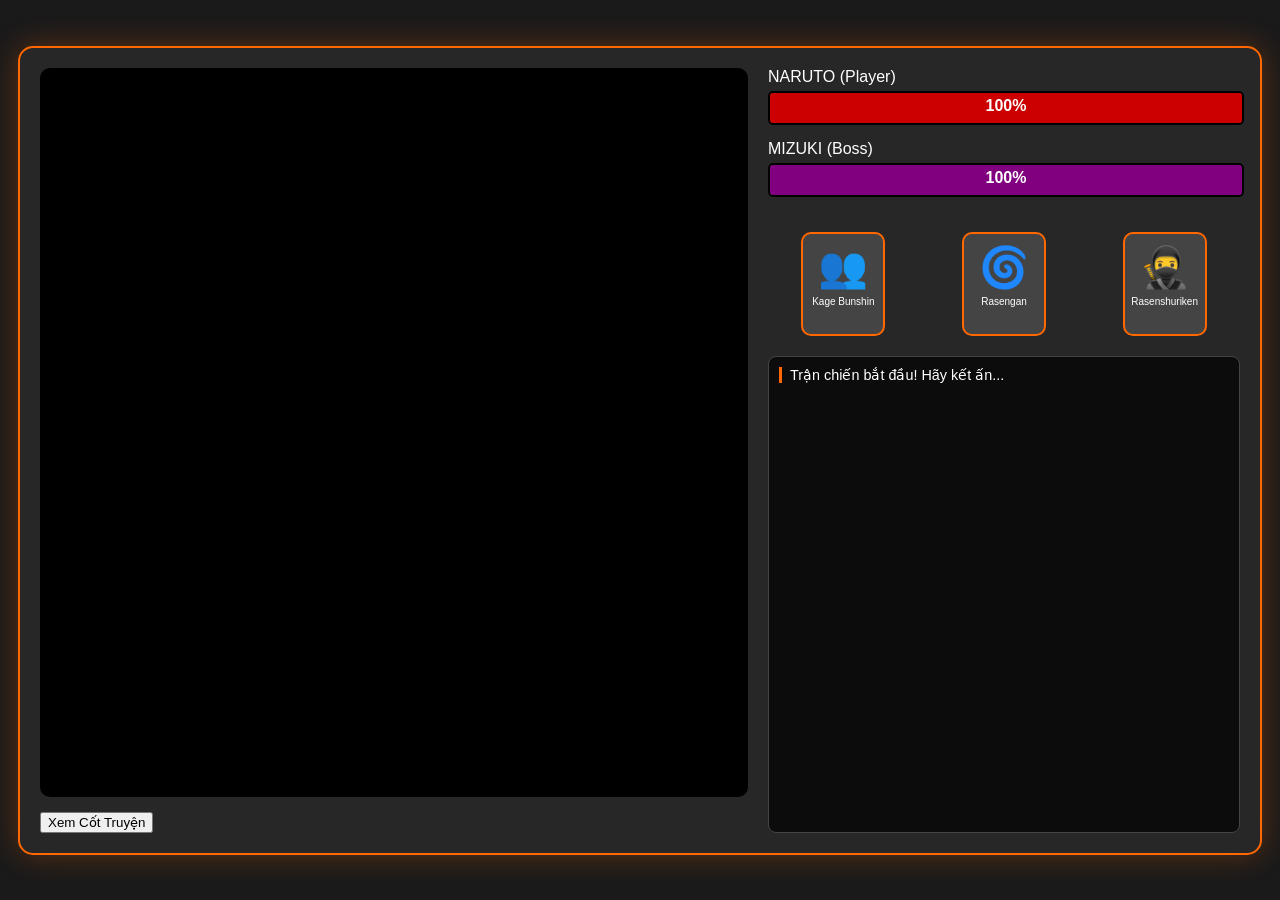
==== frontend/index.html @ f0491be0 "feat: Initial project structure for Shinobi Vision Battle" ====
<!DOCTYPE html>
<html lang="vi">
<head>
    <meta charset="UTF-8">
    <meta name="viewport" content="width=device-width, initial-scale=1.0">
    <title>Shinobi Vision Battle - Naruto vs Mizuki</title>
    <link rel="stylesheet" href="style.css">
    <!-- Thư viện SocketIO Client -->
    <script src="https://cdn.socket.io/4.7.2/socket.io.min.js"></script>
</head>
<body>
    <div class="game-container">
        <!-- Khối bên trái: Camera và Nhận diện AI -->
        <div class="vision-section">
            <div class="webcam-wrapper">
                <video id="webcam" autoplay playsinline></video>
                <!-- Canvas vẽ các điểm xương khớp tay đè lên video -->
                <canvas id="skeleton-overlay"></canvas>
            </div>
            <div class="story-box" id="story-container">
                <button id="btn-toggle-story">Xem Cốt Truyện</button>
                <div id="story-content" class="hidden"></div>
            </div>
        </div>

        <!-- Khối bên phải: Chỉ số và Kỹ năng -->
        <div class="ui-section">
            <div class="stats-container">
                <!-- Thanh máu Naruto -->
                <div class="hp-bar-wrapper">
                    <label>NARUTO (Player)</label>
                    <div class="hp-bar" id="player-hp-container">
                        <div id="player-hp-fill" class="hp-fill" style="width: 100%;">100%</div>
                    </div>
                </div>

                <!-- Thanh máu Mizuki -->
                <div class="hp-bar-wrapper">
                    <label>MIZUKI (Boss)</label>
                    <div class="hp-bar" id="enemy-hp-container">
                        <div id="enemy-hp-fill" class="hp-fill enemy" style="width: 100%;">100%</div>
                    </div>
                </div>
            </div>

            <!-- Hệ thống kỹ năng -->
            <div class="skills-container">
                <div class="skill-slot" id="skill-kage">
                    <div class="icon">👥</div>
                    <div class="cooldown-overlay"></div>
                    <span>Kage Bunshin</span>
                </div>
                <div class="skill-slot" id="skill-rasengan">
                    <div class="icon">🌀</div>
                    <div class="cooldown-overlay"></div>
                    <span>Rasengan</span>
                </div>
                <div class="skill-slot" id="skill-shuriken">
                    <div class="icon">🥷</div>
                    <div class="cooldown-overlay"></div>
                    <span>Rasenshuriken</span>
                </div>
            </div>

            <!-- Nhật ký trận đấu -->
            <div class="battle-log" id="log">
                <div class="log-entry">Trận chiến bắt đầu! Hãy kết ấn...</div>
            </div>
        </div>
    </div>

    <script src="script.js"></script>
</body>
</html>
---- frontend/style.css ----
/* Game Style: Shinobi Vision Battle */

:root {
    --naruto-orange: #ff6700;
    --naruto-black: #1a1a1a;
    --hp-red: #cc0000;
    --cooldown-color: rgba(0, 0, 0, 0.6);
}

body {
    background-color: var(--naruto-black);
    color: white;
    font-family: 'Segoe UI', Tahoma, Geneva, Verdana, sans-serif;
    margin: 0;
    padding: 0;
    display: flex;
    justify-content: center;
    align-items: center;
    height: 100vh;
}

.game-container {
    display: flex;
    width: 95%;
    max-width: 1200px;
    height: 85vh;
    gap: 20px;
    background: rgba(40, 40, 40, 0.9);
    padding: 20px;
    border-radius: 15px;
    border: 2px solid var(--naruto-orange);
    box-shadow: 0 0 30px rgba(255, 103, 0, 0.3);
}

/* Khối Vision (Webcam) */
.vision-section {
    flex: 1.5;
    display: flex;
    flex-direction: column;
    gap: 15px;
}

.webcam-wrapper {
    position: relative;
    background: #000;
    border-radius: 10px;
    overflow: hidden;
    flex-grow: 1;
}

#webcam, #skeleton-overlay {
    position: absolute;
    width: 100%;
    height: 100%;
    object-fit: cover;
}

/* Khối UI (Stats, Skills, Log) */
.ui-section {
    flex: 1;
    display: flex;
    flex-direction: column;
    gap: 20px;
}

/* Thanh máu */
.hp-bar-wrapper {
    margin-bottom: 15px;
}

.hp-bar {
    width: 100%;
    height: 30px;
    background: #333;
    border: 2px solid black;
    border-radius: 5px;
    overflow: hidden;
    margin-top: 5px;
}

.hp-fill {
    height: 100%;
    background: var(--hp-red);
    text-align: center;
    line-height: 26px;
    font-weight: bold;
    transition: width 0.3s ease-in-out;
}

.hp-fill.enemy {
    background: #800080; /* Màu tím cho boss */
}

/* Kỹ năng */
.skills-container {
    display: flex;
    justify-content: space-around;
    gap: 10px;
}

.skill-slot {
    position: relative;
    width: 80px;
    height: 100px;
    background: #444;
    border: 2px solid var(--naruto-orange);
    border-radius: 10px;
    text-align: center;
    cursor: pointer;
    transition: transform 0.2s;
}

.skill-slot:hover {
    transform: scale(1.1);
    background: #555;
}

.skill-slot .icon {
    font-size: 40px;
    margin-top: 10px;
}

.skill-slot span {
    font-size: 10px;
    display: block;
    margin-top: 5px;
}

/* Hiệu ứng Cooldown */
.cooldown-overlay {
    position: absolute;
    top: 0;
    left: 0;
    width: 100%;
    height: 0%; /* JS sẽ thay đổi từ 100% về 0% */
    background: var(--cooldown-color);
    border-radius: 8px;
}

/* Nhật ký Log */
.battle-log {
    background: rgba(0, 0, 0, 0.7);
    border-radius: 8px;
    padding: 10px;
    flex-grow: 1;
    overflow-y: auto;
    font-size: 0.9rem;
    border: 1px solid #444;
}

.log-entry {
    margin-bottom: 5px;
    border-left: 3px solid var(--naruto-orange);
    padding-left: 8px;
}

/* Cốt truyện ẩn/hiện */
.hidden { display: none; }
#story-content {
    background: rgba(255, 103, 0, 0.1);
    padding: 10px;
    border-radius: 5px;
    margin-top: 5px;
    font-size: 0.8rem;
}
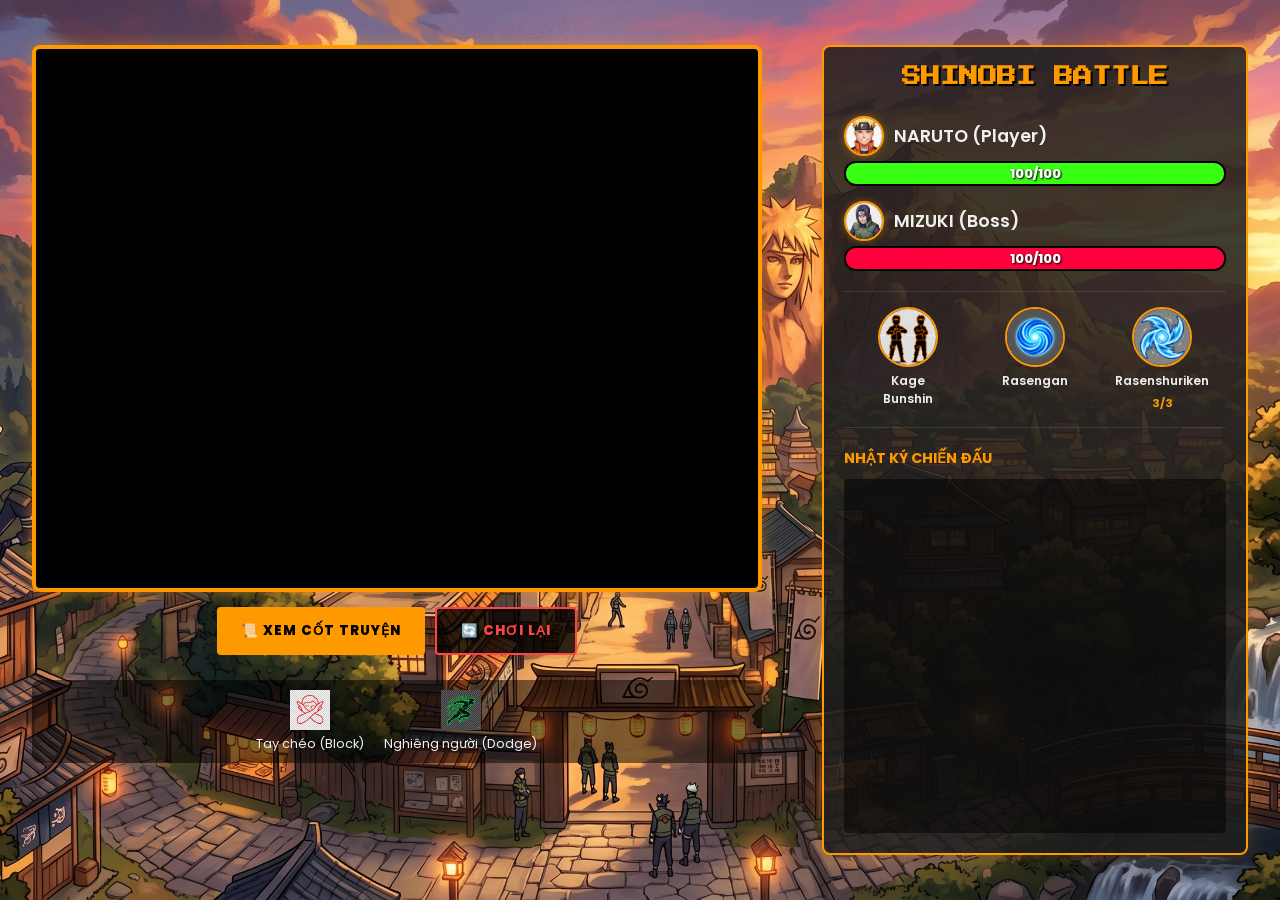
==== commit 00a8bcf3: "feat: Advanced gesture recognition (Pose + Hands) and Game State Engine - Implemented MediaPipe Hand" ====
--- a/frontend/index.html
+++ b/frontend/index.html
@@ -4,71 +4,129 @@
     <meta charset="UTF-8">
     <meta name="viewport" content="width=device-width, initial-scale=1.0">
     <title>Shinobi Vision Battle - Naruto vs Mizuki</title>
+    <!-- Import Font Google: Poppins cho text dễ đọc và Press Start 2P cho tiêu đề game -->
+    <link href="https://fonts.googleapis.com/css2?family=Poppins:wght@400;600;800&family=Press+Start+2P&display=swap" rel="stylesheet">
     <link rel="stylesheet" href="style.css">
     <!-- Thư viện SocketIO Client -->
     <script src="https://cdn.socket.io/4.7.2/socket.io.min.js"></script>
 </head>
 <body>
+    <!-- KHU VỰC AUDIO: Chuẩn bị sẵn các thẻ âm thanh (src sẽ được điền sau) -->
+    <div id="audio-container" style="display:none;">
+        <audio id="bgm" loop></audio> <!-- Nhạc nền -->
+        <audio id="sfx-rasengan"></audio>
+        <audio id="sfx-shuriken"></audio>
+        <audio id="sfx-kage"></audio>
+        <audio id="sfx-kunai"></audio>
+        <audio id="sfx-win"></audio>
+        <audio id="sfx-lose"></audio>
+    </div>
+
+    <!-- KHUNG CHỨA TOÀN BỘ GAME -->
     <div class="game-container">
-        <!-- Khối bên trái: Camera và Nhận diện AI -->
-        <div class="vision-section">
-            <div class="webcam-wrapper">
-                <video id="webcam" autoplay playsinline></video>
+        
+        <!-- BÊN TRÁI: CAMERA VÀ ĐIỀU KHIỂN (60%) -->
+        <div class="left-panel">
+            <!-- Khu vực Camera và Khung xương -->
+            <div class="video-container">
+                <video id="webcam" autoplay playsinline muted></video>
                 <!-- Canvas vẽ các điểm xương khớp tay đè lên video -->
                 <canvas id="skeleton-overlay"></canvas>
             </div>
-            <div class="story-box" id="story-container">
-                <button id="btn-toggle-story">Xem Cốt Truyện</button>
-                <div id="story-content" class="hidden"></div>
+            
+            <!-- Khu vực Nút bấm điều khiển -->
+            <div class="controls-container">
+                <button id="btn-toggle-story" class="btn ninja-btn">📜 Xem Cốt Truyện</button>
+                <button id="btn-reset" class="btn ninja-btn danger">🔄 Chơi Lại</button>
+            </div>
+            
+            <!-- Hướng dẫn cử chỉ phòng thủ -->
+            <div class="defense-guide" style="display: flex; justify-content: center; gap: 20px; margin-top: 10px; background: rgba(0,0,0,0.5); padding: 10px; border-radius: 8px;">
+                <div style="text-align: center; font-size: 0.8rem;">
+                    <img src="assets/images/icon_block.png" style="width: 40px; height: 40px;" alt="Block">
+                    <div>Tay chéo (Block)</div>
+                </div>
+                <div style="text-align: center; font-size: 0.8rem;">
+                    <img src="assets/images/icon_dodge.png" style="width: 40px; height: 40px;" alt="Dodge">
+                    <div>Nghiêng người (Dodge)</div>
+                </div>
+            </div>
+
+            <!-- Khung hiển thị Cốt truyện (ẩn mặc định) -->
+            <div id="story-content" class="story-box hidden">
+                <p>Nội dung cốt truyện sẽ hiện ở đây...</p>
             </div>
         </div>
 
-        <!-- Khối bên phải: Chỉ số và Kỹ năng -->
-        <div class="ui-section">
-            <div class="stats-container">
-                <!-- Thanh máu Naruto -->
-                <div class="hp-bar-wrapper">
-                    <label>NARUTO (Player)</label>
-                    <div class="hp-bar" id="player-hp-container">
-                        <div id="player-hp-fill" class="hp-fill" style="width: 100%;">100%</div>
+        <!-- BÊN PHẢI: THÔNG SỐ VÀ KỸ NĂNG (35%) -->
+        <div class="right-panel">
+            <h1 class="game-title">SHINOBI BATTLE</h1>
+            
+            <!-- KHU VỰC THANH MÁU (HP) -->
+            <div class="health-board">
+                <!-- Thanh máu Naruto (Người chơi) -->
+                <div class="character-stats">
+                    <div class="char-info">
+                        <img src="assets/images/avatar_naruto.png" class="avatar-img" alt="Naruto">
+                        <span class="name">NARUTO (Player)</span>
+                    </div>
+                    <div class="health-bar-bg">
+                        <div id="player-hp-fill" class="health-fill player-hp"></div>
+                        <span id="player-hp-text" class="hp-text">100/100</span>
                     </div>
                 </div>
 
-                <!-- Thanh máu Mizuki -->
-                <div class="hp-bar-wrapper">
-                    <label>MIZUKI (Boss)</label>
-                    <div class="hp-bar" id="enemy-hp-container">
-                        <div id="enemy-hp-fill" class="hp-fill enemy" style="width: 100%;">100%</div>
+                <!-- Thanh máu Mizuki (Boss) -->
+                <div class="character-stats">
+                    <div class="char-info">
+                        <img src="assets/images/avatar_mizuki.png" class="avatar-img" alt="Mizuki">
+                        <span class="name">MIZUKI (Boss)</span>
+                    </div>
+                    <div class="health-bar-bg">
+                        <div id="enemy-hp-fill" class="health-fill enemy-hp"></div>
+                        <span id="enemy-hp-text" class="hp-text">100/100</span>
                     </div>
                 </div>
             </div>
 
-            <!-- Hệ thống kỹ năng -->
-            <div class="skills-container">
-                <div class="skill-slot" id="skill-kage">
-                    <div class="icon">👥</div>
-                    <div class="cooldown-overlay"></div>
-                    <span>Kage Bunshin</span>
+            <!-- KHU VỰC KỸ NĂNG (SKILLS) -->
+            <div class="skills-board">
+                <!-- Skill Kage Bunshin -->
+                <div class="skill" id="skill-kage">
+                    <img src="assets/images/skill_kagebunshin.png" class="skill-icon-img" alt="Kage Bunshin">
+                    <div class="skill-name">Kage Bunshin</div>
+                    <!-- Lớp phủ mờ hiển thị đếm ngược Cooldown -->
+                    <div id="cooldown-kage" class="cooldown-overlay hidden">0.0</div>
                 </div>
-                <div class="skill-slot" id="skill-rasengan">
-                    <div class="icon">🌀</div>
-                    <div class="cooldown-overlay"></div>
-                    <span>Rasengan</span>
+                
+                <!-- Skill Rasengan -->
+                <div class="skill" id="skill-rasengan">
+                    <img src="assets/images/skill_rasengan.png" class="skill-icon-img" alt="Rasengan">
+                    <div class="skill-name">Rasengan</div>
+                    <div id="cooldown-rasengan" class="cooldown-overlay hidden">0.0</div>
                 </div>
-                <div class="skill-slot" id="skill-shuriken">
-                    <div class="icon">🥷</div>
-                    <div class="cooldown-overlay"></div>
-                    <span>Rasenshuriken</span>
+                
+                <!-- Skill Rasenshuriken -->
+                <div class="skill" id="skill-shuriken">
+                    <img src="assets/images/skill_rasenshuriken.png" class="skill-icon-img" alt="Rasenshuriken">
+                    <div class="skill-name">Rasenshuriken</div>
+                    <div id="cooldown-shuriken" class="cooldown-overlay hidden">0.0</div>
+                    <!-- Số lần sử dụng còn lại -->
+                    <div id="shuriken-count" class="skill-count">3/3</div>
                 </div>
             </div>
 
-            <!-- Nhật ký trận đấu -->
-            <div class="battle-log" id="log">
-                <div class="log-entry">Trận chiến bắt đầu! Hãy kết ấn...</div>
+            <!-- KHU VỰC NHẬT KÝ CHIẾN ĐẤU (LOG) -->
+            <div class="log-board">
+                <h3 class="log-title">NHẬT KÝ CHIẾN ĐẤU</h3>
+                <div id="log" class="log-area">
+                    <!-- Các dòng Log sẽ được thêm vào đây bằng JavaScript -->
+                </div>
             </div>
         </div>
     </div>
 
+    <!-- Script kết nối JS (Đã được viết ở Phần trước) -->
     <script src="script.js"></script>
 </body>
 </html>
--- a/frontend/style.css
+++ b/frontend/style.css
@@ -1,165 +1,328 @@
 /* Game Style: Shinobi Vision Battle */
 
+/* ===== BIẾN MÀU SẮC & FONT CHỮ ===== */
 :root {
-    --naruto-orange: #ff6700;
-    --naruto-black: #1a1a1a;
-    --hp-red: #cc0000;
-    --cooldown-color: rgba(0, 0, 0, 0.6);
-}
-
-body {
-    background-color: var(--naruto-black);
-    color: white;
-    font-family: 'Segoe UI', Tahoma, Geneva, Verdana, sans-serif;
+    --primary-orange: #FF9900;
+    --dark-bg: #1A1A1A;
+    --panel-bg: rgba(30, 30, 30, 0.85);
+    --text-light: #F0F0F0;
+    --hp-player: #39FF14;
+    --hp-enemy: #FF003C;
+    --border-radius: 8px;
+}
+
+* {
+    box-sizing: border-box;
     margin: 0;
     padding: 0;
+}
+
+body {
+    font-family: 'Poppins', sans-serif;
+    background: url('assets/images/bg_naruto.png') center/cover fixed, var(--dark-bg);
+    color: var(--text-light);
     display: flex;
     justify-content: center;
     align-items: center;
     height: 100vh;
-}
-
+    overflow: hidden;
+}
+
+/* ===== BỐ CỤC CHÍNH ===== */
 .game-container {
     display: flex;
-    width: 95%;
-    max-width: 1200px;
-    height: 85vh;
+    width: 95vw;
+    height: 90vh;
+    max-width: 1400px;
+    gap: 5%;
+}
+
+.left-panel {
+    flex: 0 0 60%;
+    display: flex;
+    flex-direction: column;
+    gap: 15px;
+}
+
+.right-panel {
+    flex: 0 0 35%;
+    display: flex;
+    flex-direction: column;
     gap: 20px;
-    background: rgba(40, 40, 40, 0.9);
+    background: var(--panel-bg);
     padding: 20px;
-    border-radius: 15px;
-    border: 2px solid var(--naruto-orange);
-    box-shadow: 0 0 30px rgba(255, 103, 0, 0.3);
-}
-
-/* Khối Vision (Webcam) */
-.vision-section {
-    flex: 1.5;
-    display: flex;
-    flex-direction: column;
-    gap: 15px;
-}
-
-.webcam-wrapper {
+    border-radius: var(--border-radius);
+    border: 2px solid var(--primary-orange);
+    box-shadow: 0 0 20px rgba(255, 153, 0, 0.2);
+}
+
+/* ===== KHU VỰC BÊN TRÁI (CAMERA) ===== */
+.video-container {
     position: relative;
+    width: 100%;
+    aspect-ratio: 4/3;
+    border: 4px solid var(--primary-orange);
+    border-radius: var(--border-radius);
+    overflow: hidden;
     background: #000;
-    border-radius: 10px;
-    overflow: hidden;
-    flex-grow: 1;
+    box-shadow: 0 0 15px rgba(255, 153, 0, 0.4);
 }
 
 #webcam, #skeleton-overlay {
-    position: absolute;
-    width: 100%;
-    height: 100%;
-    object-fit: cover;
-}
-
-/* Khối UI (Stats, Skills, Log) */
-.ui-section {
-    flex: 1;
-    display: flex;
-    flex-direction: column;
-    gap: 20px;
-}
-
-/* Thanh máu */
-.hp-bar-wrapper {
-    margin-bottom: 15px;
-}
-
-.hp-bar {
-    width: 100%;
-    height: 30px;
-    background: #333;
-    border: 2px solid black;
-    border-radius: 5px;
-    overflow: hidden;
-    margin-top: 5px;
-}
-
-.hp-fill {
-    height: 100%;
-    background: var(--hp-red);
-    text-align: center;
-    line-height: 26px;
-    font-weight: bold;
-    transition: width 0.3s ease-in-out;
-}
-
-.hp-fill.enemy {
-    background: #800080; /* Màu tím cho boss */
-}
-
-/* Kỹ năng */
-.skills-container {
-    display: flex;
-    justify-content: space-around;
-    gap: 10px;
-}
-
-.skill-slot {
-    position: relative;
-    width: 80px;
-    height: 100px;
-    background: #444;
-    border: 2px solid var(--naruto-orange);
-    border-radius: 10px;
-    text-align: center;
-    cursor: pointer;
-    transition: transform 0.2s;
-}
-
-.skill-slot:hover {
-    transform: scale(1.1);
-    background: #555;
-}
-
-.skill-slot .icon {
-    font-size: 40px;
-    margin-top: 10px;
-}
-
-.skill-slot span {
-    font-size: 10px;
-    display: block;
-    margin-top: 5px;
-}
-
-/* Hiệu ứng Cooldown */
-.cooldown-overlay {
     position: absolute;
     top: 0;
     left: 0;
     width: 100%;
-    height: 0%; /* JS sẽ thay đổi từ 100% về 0% */
-    background: var(--cooldown-color);
-    border-radius: 8px;
-}
-
-/* Nhật ký Log */
-.battle-log {
+    height: 100%;
+    object-fit: cover;
+}
+
+/* Nút bấm điều khiển */
+.controls-container {
+    display: flex;
+    gap: 10px;
+    justify-content: center;
+}
+
+.ninja-btn {
+    font-family: 'Poppins', sans-serif;
+    font-weight: 800;
+    padding: 12px 24px;
+    background: var(--primary-orange);
+    color: #000;
+    border: none;
+    border-radius: 4px;
+    cursor: pointer;
+    transition: all 0.2s;
+    text-transform: uppercase;
+    letter-spacing: 1px;
+}
+.ninja-btn:hover {
+    background: #FFAA33;
+    transform: scale(1.05);
+}
+.ninja-btn.danger {
+    background: rgba(0, 0, 0, 0.8); /* Lót nền đen đậm để che ảnh nền phía sau */
+    color: #ff4444; /* Màu đỏ sáng hơn để dễ đọc */
+    border: 2px solid #ff4444;
+    text-shadow: 2px 2px 4px #000; /* Phủ bóng đen cho chữ cực kỳ nổi bật */
+}
+.ninja-btn.danger:hover {
+    background: #ff4444;
+    color: #fff;
+    text-shadow: none;
+}
+
+.story-box {
     background: rgba(0, 0, 0, 0.7);
-    border-radius: 8px;
+    padding: 15px;
+    border-left: 4px solid var(--primary-orange);
+    font-style: italic;
+    font-size: 0.95rem;
+    line-height: 1.5;
+}
+.hidden { display: none !important; }
+
+/* ===== KHU VỰC BÊN PHẢI (UI) ===== */
+.game-title {
+    font-family: 'Press Start 2P', cursive;
+    font-size: 1.2rem;
+    color: var(--primary-orange);
+    text-align: center;
+    text-shadow: 2px 2px 0px #000;
+    margin-bottom: 10px;
+}
+
+/* Thanh máu */
+.health-board {
+    display: flex;
+    flex-direction: column;
+    gap: 15px;
+}
+
+.character-stats {
+    display: flex;
+    flex-direction: column;
+    gap: 5px;
+}
+
+.char-info {
+    display: flex;
+    align-items: center;
+    gap: 10px;
+    font-weight: 600;
+    font-size: 1.1rem;
+}
+
+.avatar-img {
+    width: 40px;
+    height: 40px;
+    border-radius: 50%;
+    object-fit: cover;
+    border: 2px solid var(--primary-orange);
+    box-shadow: 0 0 8px rgba(255, 153, 0, 0.4);
+}
+
+.health-bar-bg {
+    width: 100%;
+    height: 25px;
+    background: #333;
+    border: 2px solid #000;
+    border-radius: 12px;
+    position: relative;
+    overflow: hidden;
+}
+
+.health-fill {
+    height: 100%;
+    width: 100%;
+    transition: width 0.3s ease-out, background-color 0.3s;
+}
+
+.player-hp { background: var(--hp-player); }
+.enemy-hp { background: var(--hp-enemy); }
+
+.hp-text {
+    position: absolute;
+    top: 50%;
+    left: 50%;
+    transform: translate(-50%, -50%);
+    font-size: 0.8rem;
+    font-weight: 800;
+    color: #fff;
+    text-shadow: 1px 1px 2px #000;
+}
+
+/* Kỹ năng */
+.skills-board {
+    display: flex;
+    justify-content: space-around;
+    padding: 15px 0;
+    border-top: 1px solid rgba(255, 255, 255, 0.1);
+    border-bottom: 1px solid rgba(255, 255, 255, 0.1);
+}
+
+.skill {
+    position: relative;
+    display: flex;
+    flex-direction: column;
+    align-items: center;
+    gap: 5px;
+    width: 80px;
+}
+
+.skill-icon-img {
+    width: 60px;
+    height: 60px;
+    border: 2px solid var(--primary-orange);
+    border-radius: 50%;
+    object-fit: cover;
+    transition: transform 0.2s, box-shadow 0.2s;
+    background: #000;
+}
+
+.skill:hover .skill-icon-img {
+    transform: scale(1.1);
+    box-shadow: 0 0 15px rgba(255, 153, 0, 0.8);
+}
+
+.skill-name {
+    font-size: 0.75rem;
+    font-weight: 600;
+    text-align: center;
+}
+
+.skill-count {
+    font-size: 0.7rem;
+    color: var(--primary-orange);
+    font-weight: bold;
+}
+
+/* Lớp phủ Cooldown */
+.cooldown-overlay {
+    position: absolute;
+    top: 0;
+    left: 10px; /* Căn giữa theo skill-icon width 60px trong skill width 80px */
+    width: 60px;
+    height: 60px;
+    background: rgba(0, 0, 0, 0.7);
+    border-radius: 50%;
+    display: flex;
+    justify-content: center;
+    align-items: center;
+    font-size: 1.2rem;
+    font-weight: bold;
+    color: #fff;
+    z-index: 10;
+}
+
+/* Nhật ký trận đánh */
+.log-board {
+    flex-grow: 1;
+    display: flex;
+    flex-direction: column;
+    min-height: 0; /* Quan trọng để cuộn hoạt động trong flex */
+}
+
+.log-title {
+    font-size: 0.9rem;
+    color: var(--primary-orange);
+    margin-bottom: 10px;
+    text-transform: uppercase;
+}
+
+.log-area {
+    flex-grow: 1;
+    background: rgba(0, 0, 0, 0.5);
+    border-radius: 4px;
     padding: 10px;
-    flex-grow: 1;
     overflow-y: auto;
-    font-size: 0.9rem;
-    border: 1px solid #444;
+    font-size: 0.85rem;
+    font-family: monospace;
+    display: flex;
+    flex-direction: column;
+    gap: 5px;
 }
 
 .log-entry {
-    margin-bottom: 5px;
-    border-left: 3px solid var(--naruto-orange);
-    padding-left: 8px;
-}
-
-/* Cốt truyện ẩn/hiện */
-.hidden { display: none; }
-#story-content {
-    background: rgba(255, 103, 0, 0.1);
-    padding: 10px;
-    border-radius: 5px;
-    margin-top: 5px;
-    font-size: 0.8rem;
-}
+
+/* Animations & Feedback */
+.skill-slot.active {
+    background: rgba(255, 103, 0, 0.3);
+    border-color: #fff;
+}
+
+/* HIỆU ỨNG RUNG LẮC (SCREEN SHAKE) */
+@keyframes shake {
+  0% { transform: translate(1px, 1px) rotate(0deg); }
+  10% { transform: translate(-1px, -2px) rotate(-1deg); }
+  20% { transform: translate(-3px, 0px) rotate(1deg); }
+  30% { transform: translate(3px, 2px) rotate(0deg); }
+  40% { transform: translate(1px, -1px) rotate(1deg); }
+  50% { transform: translate(-1px, 2px) rotate(-1deg); }
+  60% { transform: translate(-3px, 1px) rotate(0deg); }
+  70% { transform: translate(3px, 1px) rotate(-1deg); }
+  80% { transform: translate(-1px, -1px) rotate(1deg); }
+  90% { transform: translate(1px, 2px) rotate(0deg); }
+  100% { transform: translate(1px, -2px) rotate(-1deg); }
+}
+
+.shake-effect {
+  animation: shake 0.3s cubic-bezier(.36,.07,.19,.97) both;
+}
+
+/* HIỆU ỨNG CHỚP ĐỎ NHẬN SÁT THƯƠNG */
+.damage-flash {
+  box-shadow: inset 0 0 80px rgba(255, 0, 60, 0.8) !important;
+  border-color: var(--hp-enemy) !important;
+}
+
+/* HIỆU ỨNG LÓE SÁNG KHI TUNG CHIÊU */
+.skill-flash {
+  box-shadow: 0 0 30px var(--primary-orange) !important;
+  transform: scale(1.15) !important;
+  border-color: #fff !important;
+}
+
+.log-entry.success { color: #00ff00; border-left-color: #00ff00; }
+.log-entry.victory { color: #ffff00; font-weight: bold; font-size: 1.1rem; }
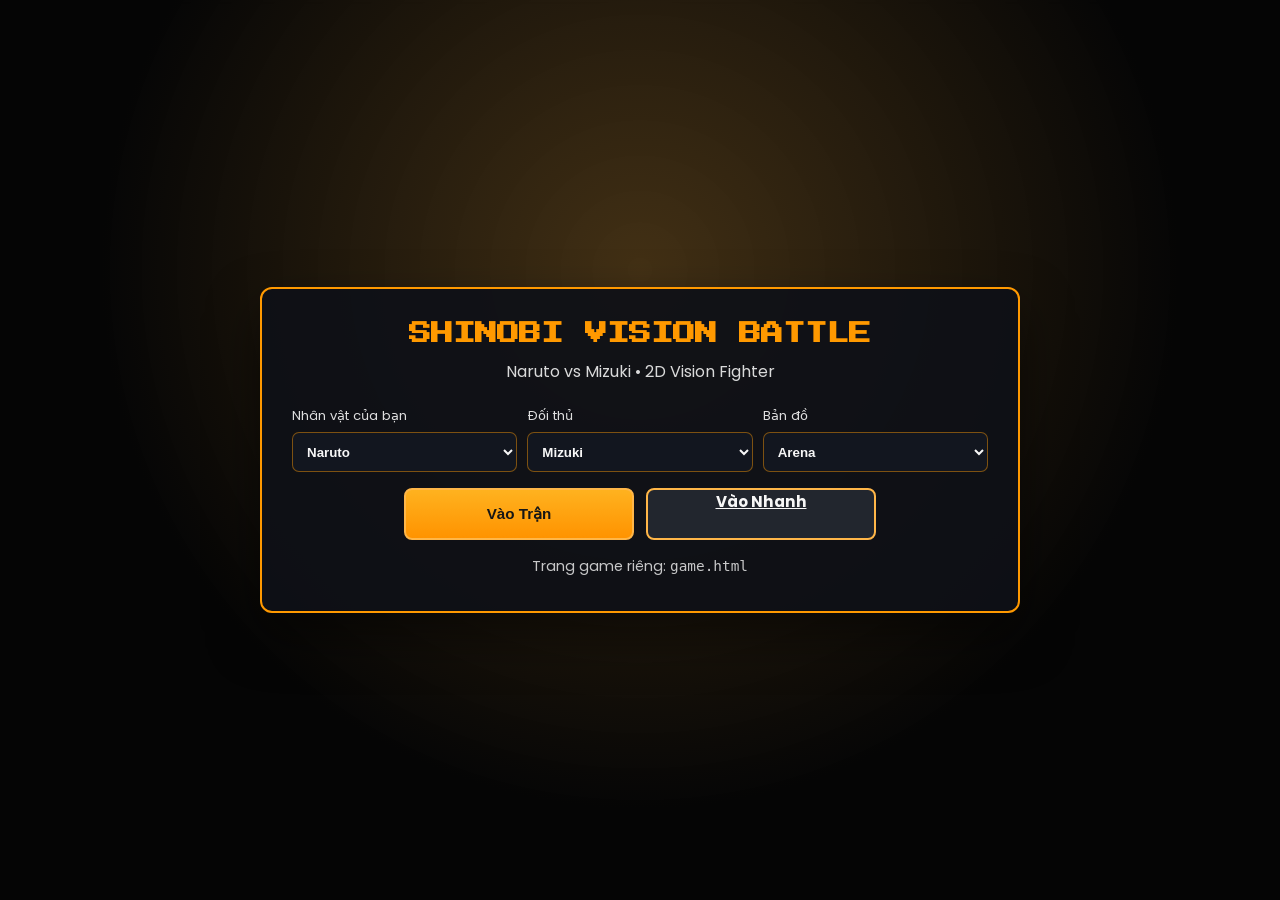
==== commit 151b107e: "Add asset optimization script to resize images in frontend - Introduced a new script `optimize_asset" ====
--- a/frontend/index.html
+++ b/frontend/index.html
@@ -1,132 +1,75 @@
 <!DOCTYPE html>
 <html lang="vi">
 <head>
-    <meta charset="UTF-8">
-    <meta name="viewport" content="width=device-width, initial-scale=1.0">
-    <title>Shinobi Vision Battle - Naruto vs Mizuki</title>
-    <!-- Import Font Google: Poppins cho text dễ đọc và Press Start 2P cho tiêu đề game -->
-    <link href="https://fonts.googleapis.com/css2?family=Poppins:wght@400;600;800&family=Press+Start+2P&display=swap" rel="stylesheet">
-    <link rel="stylesheet" href="style.css">
-    <!-- Thư viện SocketIO Client -->
-    <script src="https://cdn.socket.io/4.7.2/socket.io.min.js"></script>
+  <meta charset="UTF-8">
+  <meta name="viewport" content="width=device-width, initial-scale=1.0">
+  <title>Shinobi Vision Battle - Home</title>
+  <link href="https://fonts.googleapis.com/css2?family=Poppins:wght@400;600;800&family=Press+Start+2P&display=swap" rel="stylesheet">
+  <link rel="stylesheet" href="style.css">
 </head>
 <body>
-    <!-- KHU VỰC AUDIO: Chuẩn bị sẵn các thẻ âm thanh (src sẽ được điền sau) -->
-    <div id="audio-container" style="display:none;">
-        <audio id="bgm" loop></audio> <!-- Nhạc nền -->
-        <audio id="sfx-rasengan"></audio>
-        <audio id="sfx-shuriken"></audio>
-        <audio id="sfx-kage"></audio>
-        <audio id="sfx-kunai"></audio>
-        <audio id="sfx-win"></audio>
-        <audio id="sfx-lose"></audio>
+  <div class="menu-screen">
+    <div class="menu-backdrop"></div>
+    <div class="menu-panel">
+      <h1 class="menu-title">SHINOBI VISION BATTLE</h1>
+      <p class="menu-subtitle">Naruto vs Mizuki • 2D Vision Fighter</p>
+      <div class="menu-selects">
+        <label class="menu-select">
+          <span>Nhân vật của bạn</span>
+          <select id="home-player">
+            <option value="naruto">Naruto</option>
+            <option value="mizuki">Mizuki</option>
+          </select>
+        </label>
+        <label class="menu-select">
+          <span>Đối thủ</span>
+          <select id="home-bot">
+            <option value="mizuki">Mizuki</option>
+            <option value="naruto">Naruto</option>
+          </select>
+        </label>
+        <label class="menu-select">
+          <span>Bản đồ</span>
+          <select id="home-map">
+            <option value="arena">Arena</option>
+          </select>
+        </label>
+      </div>
+      <div class="menu-actions">
+        <button id="home-start" class="menu-btn primary">Vào Trận</button>
+        <a class="menu-btn" href="game.html">Vào Nhanh</a>
+      </div>
+      <div class="menu-footnote">Trang game riêng: <code>game.html</code></div>
     </div>
+  </div>
 
-    <!-- KHUNG CHỨA TOÀN BỘ GAME -->
-    <div class="game-container">
-        
-        <!-- BÊN TRÁI: CAMERA VÀ ĐIỀU KHIỂN (60%) -->
-        <div class="left-panel">
-            <!-- Khu vực Camera và Khung xương -->
-            <div class="video-container">
-                <video id="webcam" autoplay playsinline muted></video>
-                <!-- Canvas vẽ các điểm xương khớp tay đè lên video -->
-                <canvas id="skeleton-overlay"></canvas>
-            </div>
-            
-            <!-- Khu vực Nút bấm điều khiển -->
-            <div class="controls-container">
-                <button id="btn-toggle-story" class="btn ninja-btn">📜 Xem Cốt Truyện</button>
-                <button id="btn-reset" class="btn ninja-btn danger">🔄 Chơi Lại</button>
-            </div>
-            
-            <!-- Hướng dẫn cử chỉ phòng thủ -->
-            <div class="defense-guide" style="display: flex; justify-content: center; gap: 20px; margin-top: 10px; background: rgba(0,0,0,0.5); padding: 10px; border-radius: 8px;">
-                <div style="text-align: center; font-size: 0.8rem;">
-                    <img src="assets/images/icon_block.png" style="width: 40px; height: 40px;" alt="Block">
-                    <div>Tay chéo (Block)</div>
-                </div>
-                <div style="text-align: center; font-size: 0.8rem;">
-                    <img src="assets/images/icon_dodge.png" style="width: 40px; height: 40px;" alt="Dodge">
-                    <div>Nghiêng người (Dodge)</div>
-                </div>
-            </div>
+  <script>
+    const player = document.getElementById("home-player");
+    const bot = document.getElementById("home-bot");
+    const map = document.getElementById("home-map");
+    const startBtn = document.getElementById("home-start");
 
-            <!-- Khung hiển thị Cốt truyện (ẩn mặc định) -->
-            <div id="story-content" class="story-box hidden">
-                <p>Nội dung cốt truyện sẽ hiện ở đây...</p>
-            </div>
-        </div>
+    function keepDifferent(changed) {
+      if (player.value === bot.value) {
+        if (changed === "player") {
+          bot.value = player.value === "naruto" ? "mizuki" : "naruto";
+        } else {
+          player.value = bot.value === "naruto" ? "mizuki" : "naruto";
+        }
+      }
+    }
 
-        <!-- BÊN PHẢI: THÔNG SỐ VÀ KỸ NĂNG (35%) -->
-        <div class="right-panel">
-            <h1 class="game-title">SHINOBI BATTLE</h1>
-            
-            <!-- KHU VỰC THANH MÁU (HP) -->
-            <div class="health-board">
-                <!-- Thanh máu Naruto (Người chơi) -->
-                <div class="character-stats">
-                    <div class="char-info">
-                        <img src="assets/images/avatar_naruto.png" class="avatar-img" alt="Naruto">
-                        <span class="name">NARUTO (Player)</span>
-                    </div>
-                    <div class="health-bar-bg">
-                        <div id="player-hp-fill" class="health-fill player-hp"></div>
-                        <span id="player-hp-text" class="hp-text">100/100</span>
-                    </div>
-                </div>
+    player.addEventListener("change", () => keepDifferent("player"));
+    bot.addEventListener("change", () => keepDifferent("bot"));
 
-                <!-- Thanh máu Mizuki (Boss) -->
-                <div class="character-stats">
-                    <div class="char-info">
-                        <img src="assets/images/avatar_mizuki.png" class="avatar-img" alt="Mizuki">
-                        <span class="name">MIZUKI (Boss)</span>
-                    </div>
-                    <div class="health-bar-bg">
-                        <div id="enemy-hp-fill" class="health-fill enemy-hp"></div>
-                        <span id="enemy-hp-text" class="hp-text">100/100</span>
-                    </div>
-                </div>
-            </div>
-
-            <!-- KHU VỰC KỸ NĂNG (SKILLS) -->
-            <div class="skills-board">
-                <!-- Skill Kage Bunshin -->
-                <div class="skill" id="skill-kage">
-                    <img src="assets/images/skill_kagebunshin.png" class="skill-icon-img" alt="Kage Bunshin">
-                    <div class="skill-name">Kage Bunshin</div>
-                    <!-- Lớp phủ mờ hiển thị đếm ngược Cooldown -->
-                    <div id="cooldown-kage" class="cooldown-overlay hidden">0.0</div>
-                </div>
-                
-                <!-- Skill Rasengan -->
-                <div class="skill" id="skill-rasengan">
-                    <img src="assets/images/skill_rasengan.png" class="skill-icon-img" alt="Rasengan">
-                    <div class="skill-name">Rasengan</div>
-                    <div id="cooldown-rasengan" class="cooldown-overlay hidden">0.0</div>
-                </div>
-                
-                <!-- Skill Rasenshuriken -->
-                <div class="skill" id="skill-shuriken">
-                    <img src="assets/images/skill_rasenshuriken.png" class="skill-icon-img" alt="Rasenshuriken">
-                    <div class="skill-name">Rasenshuriken</div>
-                    <div id="cooldown-shuriken" class="cooldown-overlay hidden">0.0</div>
-                    <!-- Số lần sử dụng còn lại -->
-                    <div id="shuriken-count" class="skill-count">3/3</div>
-                </div>
-            </div>
-
-            <!-- KHU VỰC NHẬT KÝ CHIẾN ĐẤU (LOG) -->
-            <div class="log-board">
-                <h3 class="log-title">NHẬT KÝ CHIẾN ĐẤU</h3>
-                <div id="log" class="log-area">
-                    <!-- Các dòng Log sẽ được thêm vào đây bằng JavaScript -->
-                </div>
-            </div>
-        </div>
-    </div>
-
-    <!-- Script kết nối JS (Đã được viết ở Phần trước) -->
-    <script src="script.js"></script>
+    startBtn.addEventListener("click", () => {
+      const q = new URLSearchParams({
+        player: player.value,
+        bot: bot.value,
+        map: map.value
+      });
+      window.location.href = `game.html?${q.toString()}`;
+    });
+  </script>
 </body>
 </html>
--- a/frontend/style.css
+++ b/frontend/style.css
@@ -28,6 +28,159 @@
     overflow: hidden;
 }
 
+.menu-screen {
+    position: fixed;
+    inset: 0;
+    z-index: 1000;
+    display: flex;
+    align-items: center;
+    justify-content: center;
+}
+
+.menu-backdrop {
+    position: absolute;
+    inset: 0;
+    background: radial-gradient(circle at 50% 30%, rgba(255, 153, 0, 0.18), rgba(0, 0, 0, 0.78) 60%);
+    backdrop-filter: blur(3px);
+}
+
+.menu-panel {
+    position: relative;
+    z-index: 2;
+    width: min(760px, 92vw);
+    padding: 34px 30px;
+    border-radius: 12px;
+    border: 2px solid var(--primary-orange);
+    background: rgba(15, 17, 23, 0.92);
+    text-align: center;
+    box-shadow: 0 22px 50px rgba(0, 0, 0, 0.5);
+}
+
+.menu-title {
+    font-family: 'Press Start 2P', cursive;
+    font-size: 1.4rem;
+    color: var(--primary-orange);
+    margin-bottom: 14px;
+}
+
+.menu-subtitle {
+    opacity: 0.9;
+    margin-bottom: 22px;
+}
+
+.menu-actions {
+    display: flex;
+    justify-content: center;
+    gap: 12px;
+    margin-bottom: 16px;
+    flex-wrap: wrap;
+}
+
+.menu-selects {
+    display: grid;
+    grid-template-columns: repeat(3, minmax(0, 1fr));
+    gap: 10px;
+    margin-bottom: 16px;
+}
+
+.menu-select {
+    display: flex;
+    flex-direction: column;
+    gap: 6px;
+    text-align: left;
+    font-size: 0.82rem;
+    color: rgba(240, 240, 240, 0.92);
+}
+
+.menu-select select {
+    height: 40px;
+    border-radius: 7px;
+    border: 1px solid rgba(255, 153, 0, 0.45);
+    background: rgba(20, 24, 32, 0.95);
+    color: #f7f7f7;
+    padding: 0 10px;
+    font-weight: 600;
+}
+
+.menu-btn {
+    min-width: 230px;
+    height: 52px;
+    border: 2px solid #ffb648;
+    border-radius: 8px;
+    background: rgba(35, 39, 48, 0.95);
+    color: #f7f7f7;
+    font-weight: 700;
+    font-size: 0.95rem;
+    cursor: pointer;
+}
+
+.menu-btn.primary {
+    color: #161616;
+    background: linear-gradient(180deg, #ffb21f 0%, #ff9300 100%);
+}
+
+.menu-footnote {
+    font-size: 0.9rem;
+    color: rgba(240, 240, 240, 0.82);
+}
+
+.howto-modal {
+    position: fixed;
+    inset: 0;
+    z-index: 1100;
+    display: flex;
+    align-items: center;
+    justify-content: center;
+    background: rgba(0, 0, 0, 0.62);
+}
+
+.pause-overlay {
+    position: fixed;
+    inset: 0;
+    z-index: 1200;
+    display: flex;
+    justify-content: center;
+    align-items: center;
+    background: rgba(0, 0, 0, 0.52);
+}
+
+.pause-card {
+    width: min(480px, 92vw);
+    text-align: center;
+    padding: 24px;
+    border-radius: 10px;
+    border: 2px solid var(--primary-orange);
+    background: rgba(15, 18, 26, 0.95);
+}
+
+.pause-card h2 {
+    color: var(--primary-orange);
+    margin-bottom: 10px;
+}
+
+.pause-card p {
+    margin-bottom: 16px;
+}
+
+.howto-card {
+    width: min(560px, 92vw);
+    background: rgba(18, 22, 30, 0.98);
+    border: 2px solid var(--primary-orange);
+    border-radius: 10px;
+    padding: 24px;
+}
+
+.howto-card h2 {
+    color: var(--primary-orange);
+    margin-bottom: 12px;
+}
+
+.howto-card ul {
+    margin-left: 18px;
+    line-height: 1.8;
+    margin-bottom: 18px;
+}
+
 /* ===== BỐ CỤC CHÍNH ===== */
 .game-container {
     display: flex;
@@ -41,7 +194,8 @@
     flex: 0 0 60%;
     display: flex;
     flex-direction: column;
-    gap: 15px;
+    gap: 12px;
+    min-width: 0;
 }
 
 .right-panel {
@@ -56,7 +210,24 @@
     box-shadow: 0 0 20px rgba(255, 153, 0, 0.2);
 }
 
-/* ===== KHU VỰC BÊN TRÁI (CAMERA) ===== */
+/* ===== KHU VỰC BÊN TRÁI (GAME 2D & CAMERA PiP) ===== */
+.game-canvas-wrapper {
+    position: relative;
+    width: 100%;
+    aspect-ratio: 16/9;
+    border: 4px solid var(--primary-orange);
+    border-radius: var(--border-radius);
+    overflow: hidden;
+    background: #000;
+    box-shadow: 0 0 15px rgba(255, 153, 0, 0.4);
+}
+
+.game-canvas-wrapper canvas {
+    width: 100%;
+    height: 100%;
+    display: block;
+}
+
 .video-container {
     position: relative;
     width: 100%;
@@ -65,7 +236,16 @@
     border-radius: var(--border-radius);
     overflow: hidden;
     background: #000;
-    box-shadow: 0 0 15px rgba(255, 153, 0, 0.4);
+}
+
+.video-container.pip-mode {
+    position: absolute;
+    top: 15px;
+    left: 15px;
+    width: 25%;
+    border-width: 2px;
+    z-index: 10;
+    box-shadow: 0 0 15px rgba(0,0,0,0.8);
 }
 
 #webcam, #skeleton-overlay {
@@ -80,37 +260,63 @@
 /* Nút bấm điều khiển */
 .controls-container {
     display: flex;
-    gap: 10px;
-    justify-content: center;
+    gap: 12px;
+    justify-content: center;
+    align-items: center;
+}
+
+.overlay-toolbar {
+    position: absolute;
+    top: 16px;
+    left: 50%;
+    transform: translateX(-50%);
+    z-index: 12;
+    padding: 8px;
+    border-radius: 10px;
+    background: rgba(10, 12, 18, 0.5);
+    backdrop-filter: blur(3px);
+    border: 1px solid rgba(255, 153, 0, 0.35);
 }
 
 .ninja-btn {
     font-family: 'Poppins', sans-serif;
-    font-weight: 800;
-    padding: 12px 24px;
-    background: var(--primary-orange);
-    color: #000;
-    border: none;
-    border-radius: 4px;
+    font-weight: 700;
+    font-size: 0.95rem;
+    height: 56px;
+    min-width: 220px;
+    padding: 0 22px;
+    background: linear-gradient(180deg, #ffb21f 0%, #ff9300 100%);
+    color: #171717;
+    border: 2px solid #ffb648;
+    border-radius: 8px;
     cursor: pointer;
-    transition: all 0.2s;
+    transition: transform 0.18s ease, box-shadow 0.18s ease, border-color 0.18s ease, background-color 0.18s ease;
     text-transform: uppercase;
-    letter-spacing: 1px;
+    letter-spacing: 0.6px;
+    box-shadow: 0 8px 22px rgba(0, 0, 0, 0.32), inset 0 1px 0 rgba(255, 255, 255, 0.2);
+}
+.ninja-btn.ghost {
+    min-width: 140px;
+    background: linear-gradient(180deg, #2f3a4a 0%, #202a37 100%);
+    color: #d9e9ff;
+    border-color: #6f89ac;
 }
 .ninja-btn:hover {
-    background: #FFAA33;
-    transform: scale(1.05);
+    transform: translateY(-1px);
+    border-color: #ffd082;
+    box-shadow: 0 10px 24px rgba(0, 0, 0, 0.38), 0 0 16px rgba(255, 153, 0, 0.24);
 }
 .ninja-btn.danger {
-    background: rgba(0, 0, 0, 0.8); /* Lót nền đen đậm để che ảnh nền phía sau */
-    color: #ff4444; /* Màu đỏ sáng hơn để dễ đọc */
-    border: 2px solid #ff4444;
-    text-shadow: 2px 2px 4px #000; /* Phủ bóng đen cho chữ cực kỳ nổi bật */
+    background: linear-gradient(180deg, #252932 0%, #151a23 100%);
+    color: #ff6262;
+    border-color: #ff4b4b;
+    box-shadow: 0 8px 22px rgba(0, 0, 0, 0.42), inset 0 1px 0 rgba(255, 255, 255, 0.06);
 }
 .ninja-btn.danger:hover {
-    background: #ff4444;
-    color: #fff;
-    text-shadow: none;
+    background: linear-gradient(180deg, #2d313b 0%, #1a1f2a 100%);
+    color: #ff8c8c;
+    border-color: #ff7b7b;
+    box-shadow: 0 10px 24px rgba(0, 0, 0, 0.5), 0 0 14px rgba(255, 98, 98, 0.22);
 }
 
 .story-box {
@@ -122,6 +328,162 @@
     line-height: 1.5;
 }
 .hidden { display: none !important; }
+
+.defense-guide {
+    position: absolute;
+    left: 50%;
+    transform: translateX(-50%);
+    bottom: 14px;
+    z-index: 10;
+    display: flex;
+    gap: 16px;
+    justify-content: center;
+    align-items: center;
+    padding: 8px 14px;
+    border-radius: 8px;
+    border: 1px solid var(--primary-orange);
+    background: rgba(0, 0, 0, 0.62);
+}
+
+.defense-item {
+    text-align: center;
+    font-size: 0.78rem;
+}
+
+.defense-item img {
+    width: 38px;
+    height: 38px;
+}
+
+.webcam-dock {
+    position: relative;
+    width: 100%;
+    min-height: 120px;
+    aspect-ratio: 4 / 3;
+    border: 2px solid var(--primary-orange);
+    border-radius: 8px;
+    overflow: hidden;
+    background: #000;
+    box-shadow: 0 8px 18px rgba(0, 0, 0, 0.45);
+}
+
+.webcam-dock video,
+.webcam-dock canvas {
+    position: absolute;
+    inset: 0;
+    width: 100%;
+    height: 100%;
+    object-fit: cover;
+    transform: scaleX(-1);
+}
+
+.webcam-dock canvas {
+    pointer-events: none;
+}
+
+.webcam-error {
+    position: absolute;
+    top: 50%;
+    left: 50%;
+    transform: translate(-50%, -50%);
+    color: #ff6a6a;
+    font-size: 13px;
+    text-align: center;
+    display: none;
+    padding: 0 8px;
+}
+
+.lower-panels {
+    display: grid;
+    grid-template-columns: 1fr 1fr 280px;
+    gap: 12px;
+    align-items: stretch;
+}
+
+.keyboard-help-panel {
+    width: 100%;
+    min-height: 120px;
+    padding: 10px 12px;
+    border-radius: 8px;
+    border: 1px solid rgba(255, 153, 0, 0.45);
+    background: rgba(10, 12, 18, 0.72);
+    backdrop-filter: blur(2px);
+}
+
+.keyboard-help-title {
+    font-size: 0.78rem;
+    font-weight: 700;
+    color: var(--primary-orange);
+    text-transform: uppercase;
+}
+
+.keyboard-help-header {
+    display: flex;
+    align-items: center;
+    justify-content: space-between;
+    margin-bottom: 6px;
+}
+
+.keyhelp-toggle {
+    border: 1px solid rgba(255, 153, 0, 0.5);
+    background: rgba(255, 153, 0, 0.12);
+    color: #ffd28a;
+    border-radius: 6px;
+    padding: 2px 8px;
+    font-size: 0.68rem;
+    font-weight: 700;
+    cursor: pointer;
+}
+
+.keyboard-help-grid {
+    display: grid;
+    grid-template-columns: 1fr 1fr;
+    gap: 4px 10px;
+    font-size: 0.72rem;
+    line-height: 1.35;
+}
+
+.keyboard-help-panel.collapsed .keyboard-help-grid {
+    display: none;
+}
+
+.keyboard-help-grid kbd {
+    display: inline-block;
+    min-width: 34px;
+    padding: 1px 5px;
+    border-radius: 4px;
+    border: 1px solid rgba(255, 255, 255, 0.35);
+    background: rgba(255, 255, 255, 0.1);
+    color: #f7f7f7;
+    font-size: 0.68rem;
+    font-weight: 700;
+    text-align: center;
+    margin-right: 5px;
+}
+
+@media (max-width: 1500px) {
+    .lower-panels {
+        grid-template-columns: 1fr 1fr 250px;
+    }
+    .ninja-btn {
+        min-width: 180px;
+        font-size: 0.88rem;
+    }
+}
+
+@media (max-width: 1200px) {
+    .lower-panels {
+        grid-template-columns: 1fr 1fr;
+    }
+    .webcam-dock {
+        grid-column: 1 / -1;
+        max-width: 360px;
+    }
+    .defense-guide {
+        transform: translateX(-50%) scale(0.95);
+        transform-origin: center bottom;
+    }
+}
 
 /* ===== KHU VỰC BÊN PHẢI (UI) ===== */
 .game-title {
@@ -285,6 +647,11 @@
 }
 
 .log-entry {
+    padding: 4px 6px;
+    border-left: 3px solid rgba(255, 153, 0, 0.65);
+    line-height: 1.35;
+    word-break: break-word;
+}
 
 /* Animations & Feedback */
 .skill-slot.active {
